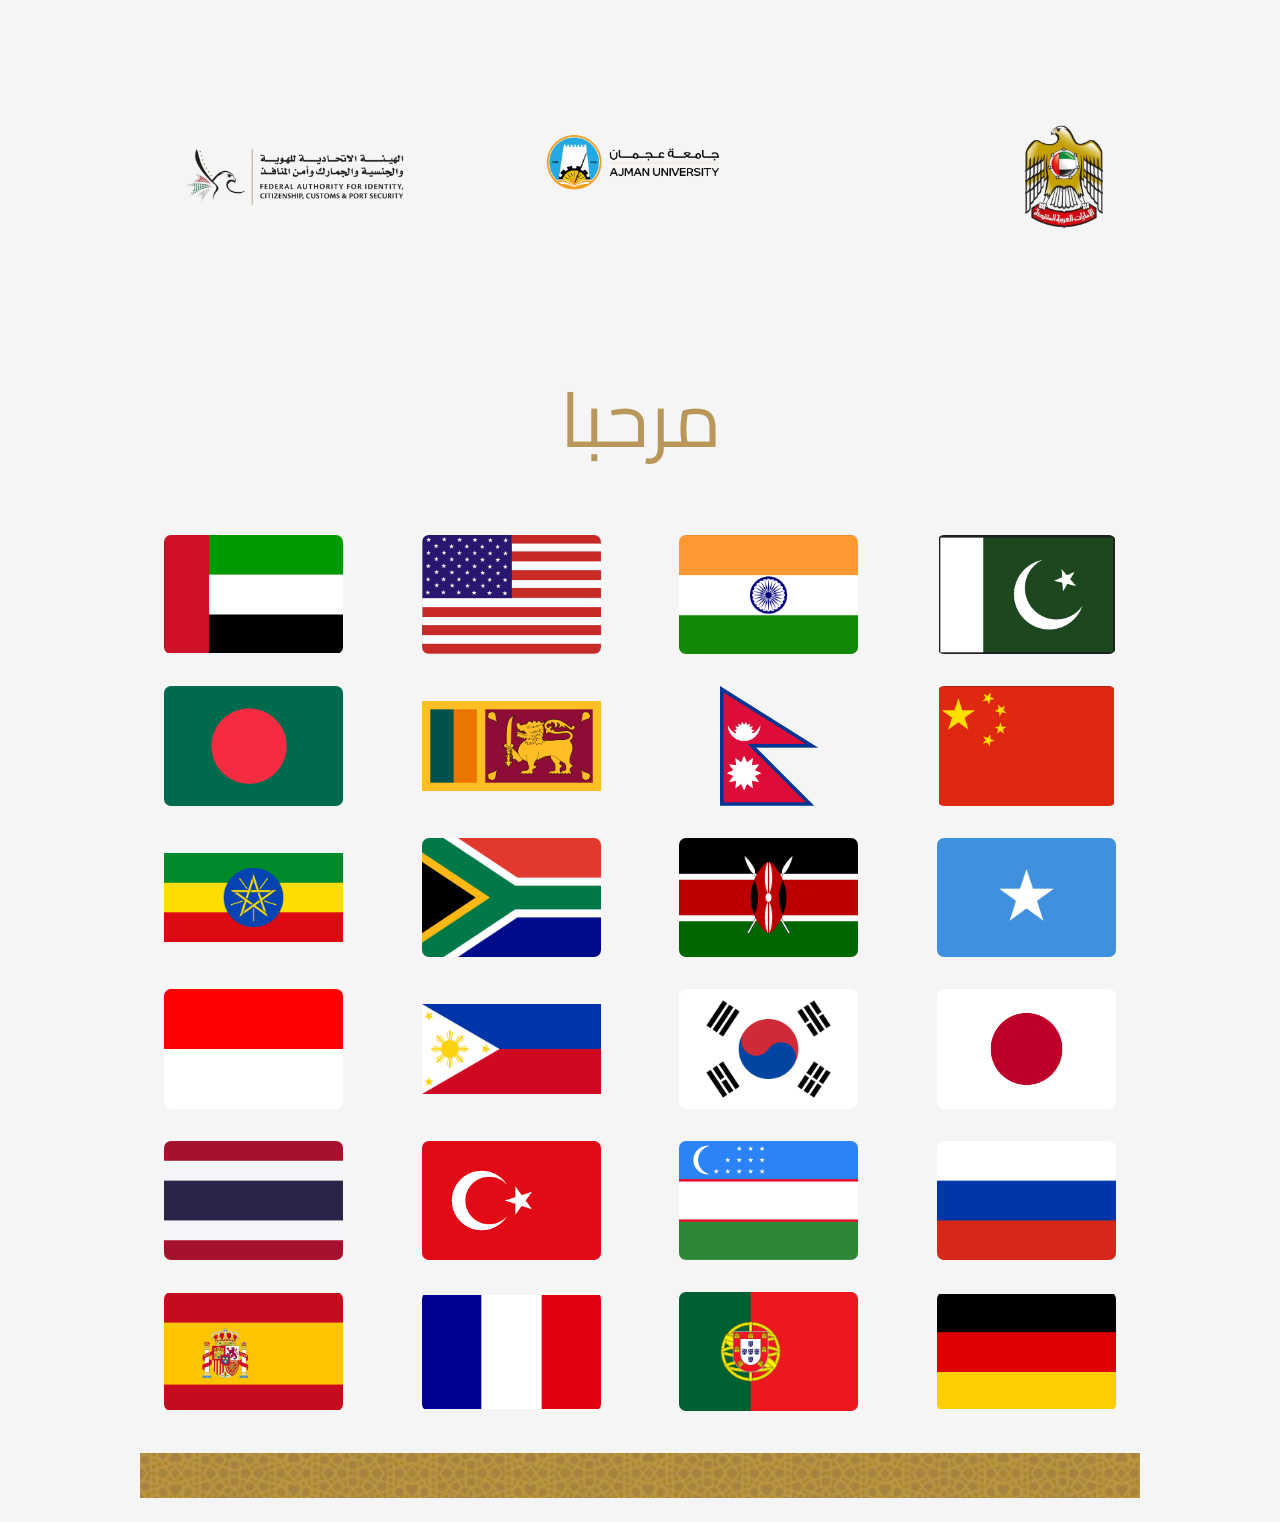
==== frontend/public/flags.html @ 26631735 "Update assistant agent and frontend flow" ====
<!DOCTYPE html>
<html lang="en">
<head>
  <meta charset="UTF-8" />
  <meta name="viewport" content="width=device-width, initial-scale=1.0" />
  <title>Hala ICP Assistant</title>

  <link href="https://fonts.googleapis.com/css2?family=Cairo:wght@400;600&family=Playfair+Display:wght@400;600&family=Noto+Sans+Devanagari:wght@400;600&family=Noto+Sans+Bengali:wght@400;600&family=Noto+Sans+Malayalam:wght@400;600&family=Noto+Sans+Tamil:wght@400;600&family=Noto+Sans+SC:wght@400;600&display=swap" rel="stylesheet">

  <link rel="stylesheet" href="style.css" />
</head>

<body>
  <main class="app">

    <div class="header">
  <img src="assets/icp-logo.png" class="logo-left">

  <img src="assets/ajman-logo.png" class="logo-center">

  <img src="assets/uae-emblem.png" class="logo-right">
</div>

    <section class="hello">
      <h1 id="helloText">Hello</h1>
    </section>

    <section id="flagsGrid" class="flags-grid"></section>

  </main>

  <div class="bottom-strip">
    <img src="assets/strip.png" alt="Gold strip">
  </div>

  <script src="flags.js"></script>
</body>
</html>
---- frontend/public/style.css ----
* {
  box-sizing: border-box;
}

body {
  margin: 0;
  background: #f5f5f5;
  font-family: "Segoe UI", Arial, sans-serif;
  min-height: 100vh;
  display: flex;
  flex-direction: column;
  overflow-x: hidden;
}

.app {
  flex: 1;
  width: min(92vw, 1050px);
  margin: 0 auto;
  padding: clamp(1rem, 2vw, 1.6rem);
}

/* Header */
.header {
  display: grid;
  grid-template-columns: 1fr 1fr 1fr; /* 3 equal sections */
  align-items: center;
  padding: 0 clamp(1rem, 3vw, 2rem);
}

.logo-left {
  justify-self: start;
  width: clamp(180px, 20vw, 260px);
}

.logo-center {
  justify-self: center;
  width: clamp(190px, 22vw, 300px);
  margin-top: 20px;
}

.logo-right {
  justify-self: end;
  width: clamp(60px, 7vw, 90px);
}

.header img {
  height: auto;
  object-fit: contain;
}

/* Hello */
.hello {
  text-align: center;
  margin-top: clamp(1rem, 2.5vh, 2rem);

  min-height: 140px;        /* 👈 flexible but stable */
  display: flex;
  align-items: center;
  justify-content: center;
}

.hello h1 {
  margin: 0;
  color: #b9975b;
  font-weight: 400;
  font-size: clamp(3rem, 6vw, 5rem);
  font-family: "Playfair Display", serif;

  line-height: 1;
  white-space: nowrap;
  transition: opacity 0.3s ease;
}

/* Flags */
.flags-grid {
  margin-top: clamp(2rem, 5vh, 3.5rem);
  display: grid;
  grid-template-columns: repeat(4, 1fr);
  gap: clamp(1.4rem, 2.5vw, 2.4rem);
  justify-items: center;
}

.flag-card {
  width: clamp(130px, 14vw, 180px);
  display: flex;
  flex-direction: column;
  align-items: center;
  cursor: pointer;
  position: relative;
}

.flag-card img {
  width: 100%;
  aspect-ratio: 3 / 2;
  height: auto;
  object-fit: contain;
  border-radius: 7px;
  transition: transform 0.2s ease, box-shadow 0.2s ease;
}

.flag-card img:hover {
  transform: scale(1.06);
  box-shadow: 0 0.4rem 1rem rgba(0, 0, 0, 0.18);
}

.flag-card.active img {
  outline: 3px solid #b9975b;
  outline-offset: 4px;
}

/* Dropdown */
.dropdown {
  margin-top: 0.6rem;
  width: 100%;
  background: white;
  border-radius: 0.6rem;
  box-shadow: 0 0.4rem 1rem rgba(0, 0, 0, 0.2);
  overflow: hidden;
  z-index: 10;
}

.dropdown button {
  width: 100%;
  padding: 0.65rem;
  border: none;
  background: #b9975b;
  color: white;
  cursor: pointer;
  font-size: 0.95rem;
}

.dropdown button:hover {
  background: #9c7d4a;
}

.subtitle-box {
  width: min(80vw, 650px);
  min-height: 48px;
  padding: 0.8rem 1.2rem;
  border-radius: 1rem;
  background: white;
  color: #333;
  font-size: clamp(1rem, 2vw, 1.25rem);
  text-align: center;
  box-shadow: 0 0.3rem 0.8rem rgba(0,0,0,0.12);
}

/* Bottom strip */
.bottom-strip {
  width: min(86vw, 1000px);
  margin: 1rem auto 1.5rem auto;
}

.bottom-strip img {
  display: block;
  width: 100%;
  height: clamp(2.5rem, 5vh, 3.8rem);
  object-fit: cover;
}

/* Mobile */
@media (max-width: 480px) {
  .app {
    width: 95vw;
    padding: 1rem;
  }

  .logo-left {
    width: clamp(130px, 42vw, 180px);
  }

  .logo-right {
    width: clamp(45px, 14vw, 65px);
  }

  .hello {
    margin-top: 2rem;
  }

  .hello h1 {
    font-size: clamp(2.4rem, 10vw, 3rem);
  }

  .flags-grid {
    grid-template-columns: repeat(3, 1fr);
    gap: 1.2rem;
  }

  .flag-card {
    width: clamp(85px, 25vw, 105px);
  }

  .bottom-strip {
    width: 90vw;
  }

  .bottom-strip img {
    height: 2.8rem;
  }
}

/* Tablet */
@media (min-width: 481px) and (max-width: 900px) {
  .flags-grid {
    grid-template-columns: repeat(4, 1fr);
  }

  .flag-card {
    width: clamp(110px, 18vw, 150px);
  }
}
/* ========================= */
/* Assistant Page Layout */
/* ========================= */

.assistant-screen {
  min-height: 60vh;
  display: flex;
  flex-direction: column;
  align-items: center;
  justify-content: center;
  gap: clamp(1rem, 3vh, 2rem);
  padding-top: clamp(1rem, 2vh, 2rem);
}

.avatar-area {
  width: min(65vw, 360px);

  /* 🔥 FIX: match avatar aspect ratio */
  aspect-ratio: 252 / 377;

  border-radius: 2rem;
  background: #ffffff;

  display: flex;
  align-items: center;
  justify-content: center;

  box-shadow: 0 0.8rem 2rem rgba(0, 0, 0, 0.12);
  overflow: hidden;
}

#avatarVideo {
  width: 100%;
  height: 100%;
  transform: scale(0.9);
  object-fit: contain;
  object-position: center center;
  display: block;
  background: white;
}

.assistant-controls {
  display: flex;
  gap: 1rem;
}

.mic-button,
.end-button {
  border: none;
  border-radius: 999px;
  padding: 0.8rem 1.6rem;
  font-size: 0.95rem;
  cursor: pointer;
  transition: all 0.2s ease;
}

.mic-button {
  background: #b9975b;
  color: white;
}

.end-button {
  background: #ffffff;
  color: #333;
  box-shadow: 0 0.3rem 0.8rem rgba(0,0,0,0.15);
}

@media (max-width: 480px) {
  .assistant-screen {
    min-height: 62vh;
  }

  .avatar-area {
    width: 78vw;
  }

  .assistant-controls {
    flex-direction: column;
    width: 80%;
  }

  .mic-button,
  .end-button {
    width: 100%;
  }
}
/* ========================= */
/* Mobile Optimization */
/* ========================= */

@media (max-width: 480px) {
  .assistant-screen {
    min-height: 65vh;
    gap: 1.5rem;
  }

  .avatar-area {
    width: 85vw;
  }

  .assistant-controls {
    flex-direction: column;
    width: 80%;
  }

  .mic-button,
  .end-button {
    width: 100%;
  }
}
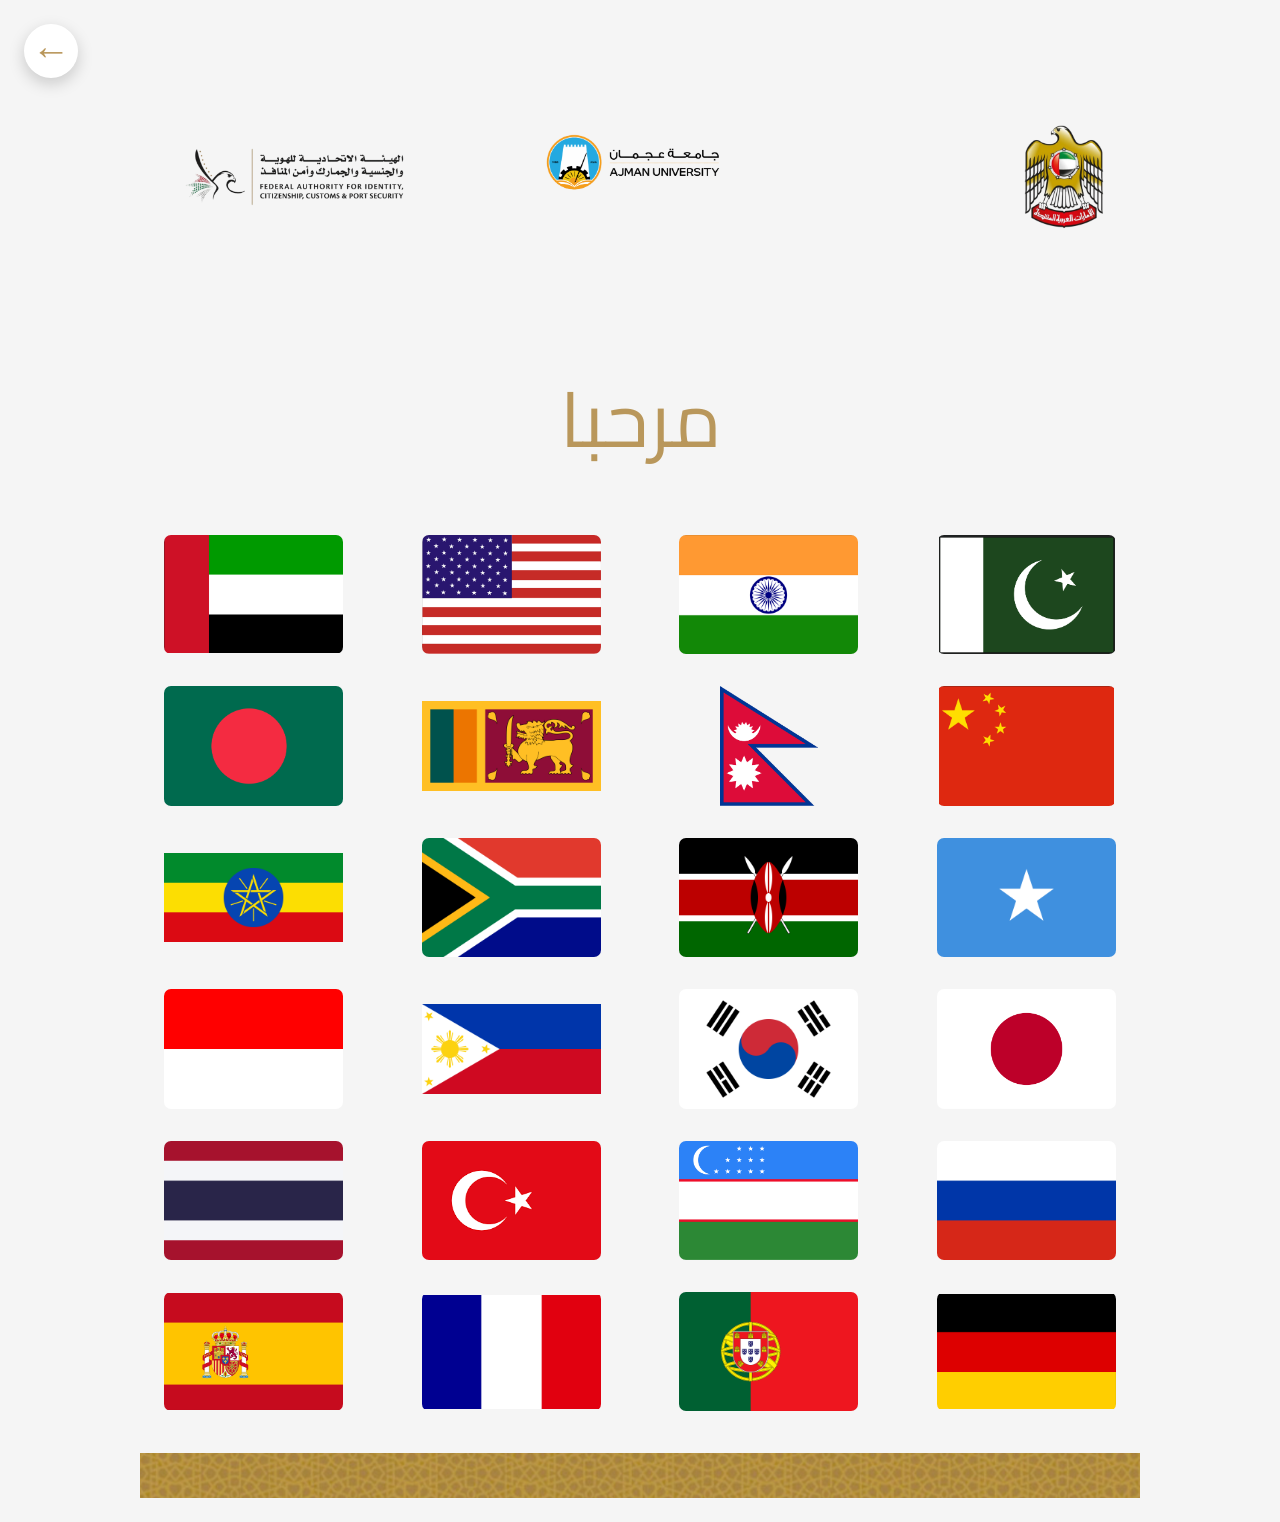
==== commit 6ccf8485: "Update ICP assistant files and model integration" ====
--- a/frontend/public/flags.html
+++ b/frontend/public/flags.html
@@ -14,12 +14,13 @@
   <main class="app">
 
     <div class="header">
-  <img src="assets/icp-logo.png" class="logo-left">
+      <img src="assets/icp-logo.png" class="logo-left">
+      <img src="assets/ajman-logo.png" class="logo-center">
+      <img src="assets/uae-emblem.png" class="logo-right">
+    </div>
+    
+    <button class="back-button" onclick="goBackToEmployee()">←</button>
 
-  <img src="assets/ajman-logo.png" class="logo-center">
-
-  <img src="assets/uae-emblem.png" class="logo-right">
-</div>
 
     <section class="hello">
       <h1 id="helloText">Hello</h1>
--- a/frontend/public/style.css
+++ b/frontend/public/style.css
@@ -276,6 +276,74 @@
   box-shadow: 0 0.3rem 0.8rem rgba(0,0,0,0.15);
 }
 
+.back-button {
+  position: fixed;
+  top: 24px;
+  left: 24px;
+  width: 54px;
+  height: 54px;
+  border: none;
+  border-radius: 50%;
+  background: white;
+  color: #b9975b;
+  font-size: 2.4rem;
+  font-weight: 900;
+  line-height: 1;
+  cursor: pointer;
+  box-shadow: 0 0.35rem 1rem rgba(0, 0, 0, 0.18);
+  display: flex;
+  align-items: center;
+  justify-content: center;
+  z-index: 100;
+  transition: all 0.2s ease;
+}
+
+.back-button:hover {
+  background: #b9975b;
+  color: white;
+  transform: translateX(-3px);
+}
+
+.mode-screen {
+  min-height: 75vh;
+  display: flex;
+  flex-direction: column;
+  align-items: center;
+  justify-content: center;
+  gap: 30px;
+  text-align: center;
+}
+
+.mode-screen h1 {
+  font-size: clamp(2.5rem, 5vw, 4rem);
+  color: #b9975b;
+  margin: 0;
+}
+
+.mode-actions {
+  display: flex;
+  gap: 30px;
+}
+
+.mode-btn {
+  width: 220px;
+  height: 130px;
+  border: none;
+  border-radius: 28px;
+  background: white;
+  color: #333;
+  font-size: 1.5rem;
+  font-weight: 600;
+  cursor: pointer;
+  box-shadow: 0 0.7rem 1.8rem rgba(0,0,0,0.15);
+}
+
+.mode-btn:hover {
+  transform: translateY(-4px);
+  background: #b9975b;
+  color: white;
+}
+
 @media (max-width: 480px) {
   .assistant-screen {
     min-height: 62vh;
